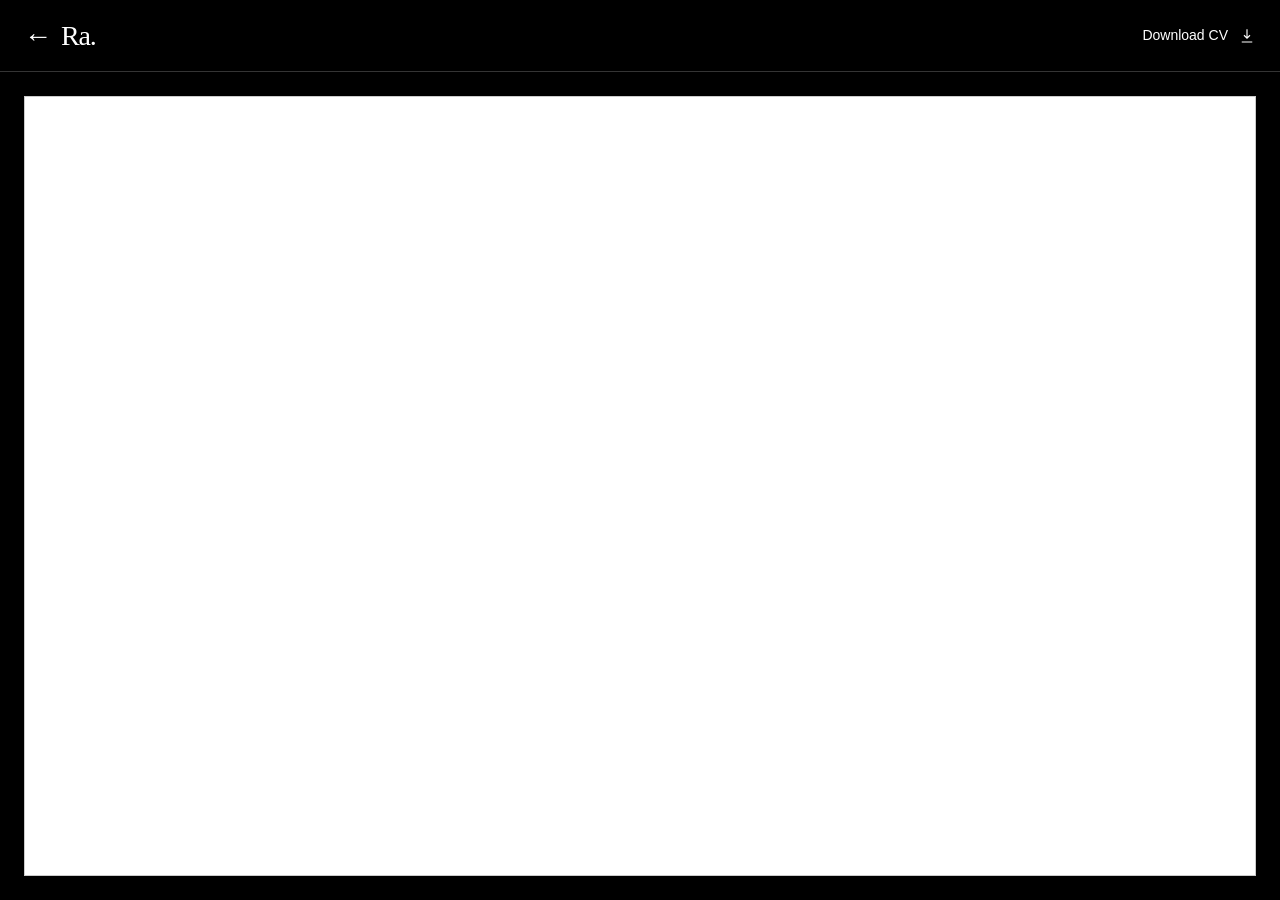
==== cv/index.html @ 6eebbfe0 "Add inverted web CV viewer" ====
<!doctype html>
<html lang="en">
<head>
  <meta charset="utf-8"><meta name="viewport" content="width=device-width, initial-scale=1">
  <meta name="color-scheme" content="dark"><meta name="theme-color" content="#000000">
  <title>CV — Rabia Saleemi</title>
  <meta name="description" content="Rabia Saleemi's artist CV.">
  <meta property="og:title" content="CV — Rabia Saleemi"><meta property="og:description" content="Rabia Saleemi's artist CV."><meta property="og:type" content="website"><meta property="og:url" content="https://creations-of-ra.com/cv/">
  <link rel="canonical" href="https://creations-of-ra.com/cv/"><link rel="icon" href="data:,">
  <link rel="stylesheet" href="/styles.css?v=cv1">
</head>
<body class="cv-page">
  <header class="cv-toolbar">
    <a class="cv-back" href="/" aria-label="Back to Ra home"><span aria-hidden="true">←</span> Ra.</a>
    <a class="cv-download" href="/assets/rabia-saleemi-artist-cv-2026.pdf" download="Rabia_Saleemi_Artist_CV_2026.pdf">
      <span>Download CV</span>
      <svg viewBox="0 0 24 24" fill="none" stroke="currentColor" stroke-width="1.5" aria-hidden="true"><path d="M12 3v12m-4-4 4 4 4-4M5 20h14"/></svg>
    </a>
  </header>
  <main class="cv-viewer">
    <iframe class="cv-frame" src="/assets/rabia-saleemi-artist-cv-2026.pdf#toolbar=0&amp;navpanes=0&amp;view=FitH" title="Rabia Saleemi artist CV">
      <p><a href="/assets/rabia-saleemi-artist-cv-2026.pdf">Open the CV PDF</a>.</p>
    </iframe>
  </main>
</body>
</html>
---- styles.css ----
:root{color-scheme:dark;--paper:#000;--ink:#fff;--muted:#b8b8b8;--line:#343434;--serif:Georgia,"Times New Roman",serif;--sans:Arial,Helvetica,sans-serif}
*{box-sizing:border-box}html{scroll-behavior:smooth;scroll-padding-top:2rem}body{margin:0;background:var(--paper);color:var(--ink);font:16px/1.6 var(--sans);-webkit-font-smoothing:antialiased}a{color:inherit;text-underline-offset:.25em}a:hover{text-decoration-thickness:2px}a:focus-visible,button:focus-visible,input:focus-visible,select:focus-visible{outline:2px solid #fff;outline-offset:4px}::selection{color:#000;background:#fff}button,input,select{font:inherit}button,a.button{cursor:pointer}button:disabled{cursor:default;opacity:.4}button,.button{border:1px solid #777;background:#000;color:#fff;min-height:48px;padding:.6rem 1rem;border-radius:0}.button{display:inline-flex;align-items:center;justify-content:center;gap:.75rem;text-decoration:none}.button:hover,button:hover:not(:disabled){background:#fff;color:#000}h1,h2,h3,p{margin-top:0}[hidden]{display:none!important}.site-shell{width:min(calc(100% - 6rem),1160px);margin-inline:auto}.site-header{height:100px;display:flex;justify-content:space-between;align-items:center;border-bottom:1px solid var(--line);gap:1rem}.wordmark{font:40px/1 var(--serif);text-decoration:none;letter-spacing:-3px}nav{display:flex;gap:2rem;font-size:13px}nav a{display:inline-flex;align-items:center;min-height:44px;text-decoration:none}.eyebrow{font:11px/1.5 var(--sans);letter-spacing:.12em;text-transform:uppercase;color:var(--muted);margin:0 0 1.6rem}.hero{display:grid;grid-template-columns:minmax(0,7fr) minmax(0,4fr);gap:5%;padding:68px 0 76px;align-items:end}.hero-title{min-width:0}.title-box{height:300px;font:100px/.98 var(--serif);font-weight:400;letter-spacing:-.04em;margin:0}.hero-side{min-width:0;padding-bottom:9px}.identity-box{height:100px;font:28px/1.2 var(--serif)}.identity-caption{font-size:12px;color:var(--muted);margin:1rem 0 2rem}.instagram{width:100%;max-width:300px;height:54px;justify-content:space-between}.instagram svg{width:19px;height:19px;flex:none}.button-text{height:24px;flex:1;min-width:0;font-size:14px}[data-fit]{display:block;position:relative;min-width:0;overflow:hidden}[data-fit]>span{display:block;width:100%;white-space:pre-wrap;overflow-wrap:break-word;font:inherit;letter-spacing:inherit}[data-fit-single]>span{white-space:pre}.section-grid{display:grid;grid-template-columns:minmax(0,2fr) minmax(0,9fr);gap:5%;padding:54px 0;border-top:1px solid var(--line)}.section-grid>h2{padding-top:6px}.bio-box{height:265px;font:26px/1.45 var(--serif);margin-bottom:30px}.facts{display:grid;gap:7px;color:var(--muted);font-size:12px}.facts p{margin:0}.presentation-link{display:block;text-decoration:none;border-bottom:1px solid var(--line);padding:0 0 28px;min-width:0}.presentation-link>.eyebrow{display:block;margin-bottom:12px}.project-title{height:100px;font:52px/1.05 var(--serif);letter-spacing:-.035em}.project-bottom{display:flex;justify-content:space-between;gap:1.5rem;color:var(--muted);font-size:12px;margin-top:16px}.presentation-link:hover .project-title{text-decoration:underline;text-decoration-thickness:1px;text-underline-offset:.15em}.journal-note{display:flex;justify-content:space-between;padding:25px 0 45px;border-top:1px solid var(--line);font-size:13px}.journal-note .eyebrow{margin:0}.site-footer{display:flex;justify-content:space-between;align-items:center;height:80px;border-top:1px solid var(--line);font-size:11px;color:var(--muted)}.site-footer a{text-decoration:none}.listing{padding:65px 0 90px}.listing-title{height:125px;font:74px/1 var(--serif);margin:0 0 60px;letter-spacing:-.04em}.listing .presentation-link{max-width:850px}.listing-note{color:var(--muted);font-size:13px;max-width:58ch;margin-top:2rem}.post{max-width:680px;margin:0 auto;padding:60px 0 80px}.back-link{display:inline-block;margin-bottom:45px;color:var(--muted);font-size:12px;text-decoration:none}.post h1{font:60px/1.1 var(--serif);letter-spacing:-.04em}.post-meta{font-size:12px;color:var(--muted)}.prose{font:20px/1.85 var(--serif)}.post-signoff{font-family:var(--serif);font-style:italic;color:var(--muted)}.text-link{font-size:14px}.skip-link{position:absolute;top:-100px;left:16px;padding:12px;background:#fff;color:#000;z-index:100}.skip-link:focus{top:16px}.noscript-note{max-width:60ch;margin:2rem auto;color:var(--muted);padding:0 20px}
@media(max-width:700px){.site-shell{width:calc(100% - 40px)}.site-header{height:80px}.wordmark{font-size:34px}nav{gap:20px;font-size:12px}.hero{grid-template-columns:minmax(0,1fr);gap:36px;padding:46px 0}.title-box{height:225px;font-size:72px}.hero-side{display:grid;grid-template-columns:1fr;gap:0}.identity-box{height:70px;max-width:350px;font-size:25px}.identity-caption{margin:8px 0 20px}.instagram{max-width:320px}.section-grid{grid-template-columns:minmax(0,1fr);gap:12px;padding:35px 0}.section-grid>h2{padding-top:0;margin-bottom:15px}.bio-box{height:300px;font-size:22px;margin-bottom:24px}.project-title{height:102px;font-size:43px}.project-bottom{font-size:11px;gap:10px;flex-direction:column}.listing-title{height:100px;font-size:51px;margin-bottom:40px}.listing{padding-top:42px}.post h1{font-size:46px}.prose{font-size:19px}}
@media(prefers-reduced-motion:reduce){html{scroll-behavior:auto}}

/* Homepage: one name, four links. Existing journal styling is retained. */
.links-home{min-height:100vh;min-height:100dvh;display:grid;place-items:center;padding:40px 24px}
.link-hub{width:min(100%,420px)}
.link-hub h1{font:400 96px/1.05 var(--serif);letter-spacing:-.04em;margin:0 0 48px}
.profile-links{display:flex;flex-direction:column;gap:12px}
.profile-links a{display:flex;align-items:center;gap:16px;min-height:68px;padding:16px 20px;border:1px solid #484848;text-decoration:none;font-size:16px}
.profile-links a:hover{border-color:#fff;background:#101010}
.profile-links svg{width:22px;height:22px;flex:none}
.profile-links .link-arrow{margin-left:auto;font-size:18px}
@media(max-width:420px){.link-hub h1{font-size:80px;margin-bottom:36px}.profile-links a{min-height:64px}}

/* CV: the hosted PDF stays white; only this embedded view is inverted. */
.cv-page{width:100%;max-width:100vw;height:100vh;height:100dvh;display:grid;grid-template-columns:minmax(0,1fr);grid-template-rows:72px minmax(0,1fr);overflow:hidden;background:#000}
.cv-toolbar{position:relative;width:100vw;max-width:100vw;min-width:0;display:flex;align-items:center;padding:0 24px;border-bottom:1px solid var(--line);font-size:14px}
.cv-toolbar a{display:inline-flex;align-items:center;gap:10px;min-height:48px;text-decoration:none}
.cv-toolbar a:hover{text-decoration:underline}
.cv-toolbar svg{width:18px;height:18px;flex:none}
.cv-back{font:28px/1 var(--serif);letter-spacing:-.04em}
.cv-download{position:absolute;right:24px;font-family:var(--sans)}
.cv-viewer{min-width:0;min-height:0;padding:24px;background:#000}
.cv-frame{display:block;width:100%;min-width:0;height:100%;border:1px solid var(--line);background:#000;filter:invert(1) hue-rotate(180deg)}
@media(max-width:600px){.cv-page{grid-template-rows:64px minmax(0,1fr)}.cv-toolbar{padding:0 16px}.cv-download{right:16px}.cv-viewer{padding:0}.cv-frame{border:0}}
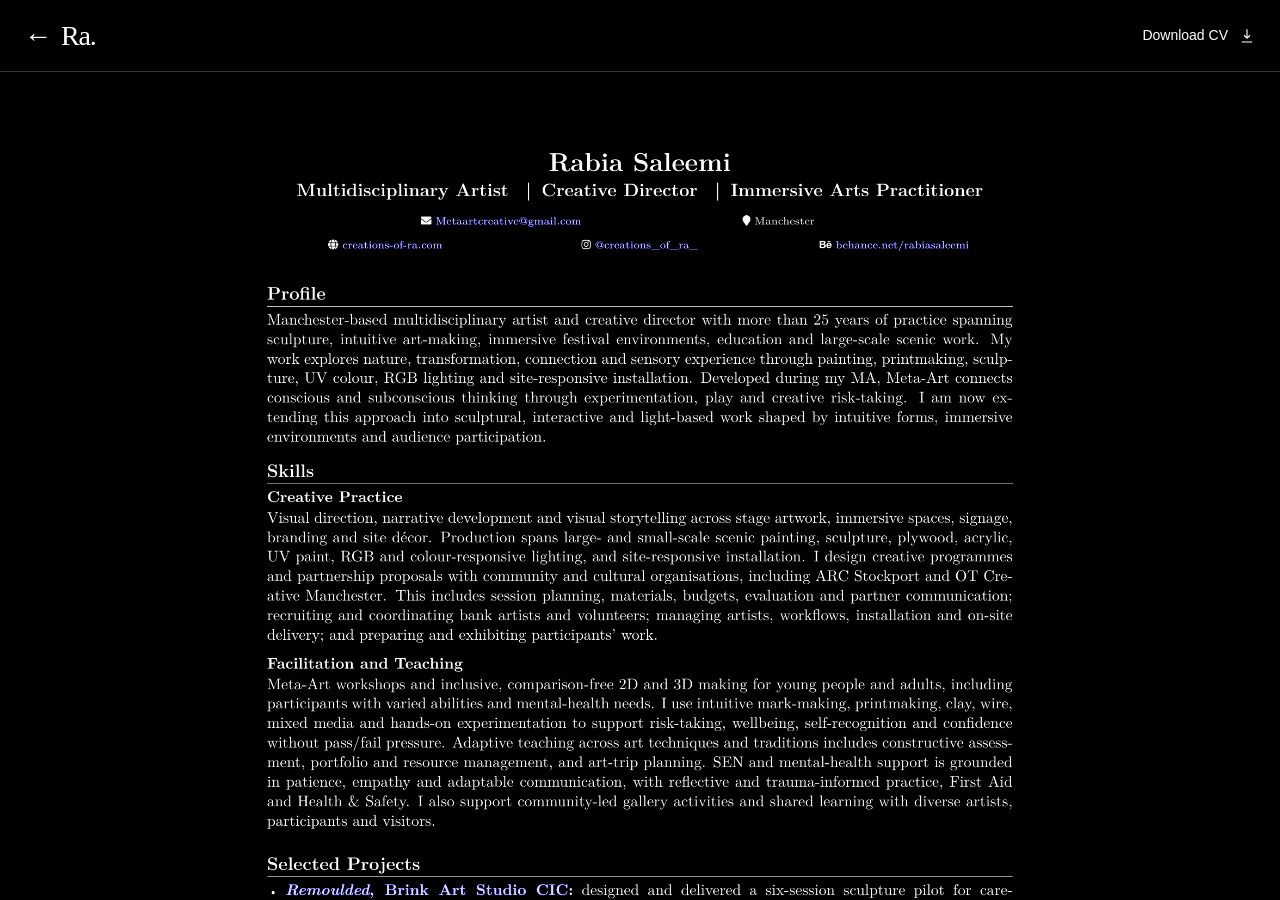
==== commit 1eff70a7: "Render CV reliably across browsers" ====
--- a/cv/index.html
+++ b/cv/index.html
@@ -17,10 +17,11 @@
       <svg viewBox="0 0 24 24" fill="none" stroke="currentColor" stroke-width="1.5" aria-hidden="true"><path d="M12 3v12m-4-4 4 4 4-4M5 20h14"/></svg>
     </a>
   </header>
-  <main class="cv-viewer">
-    <iframe class="cv-frame" src="/assets/rabia-saleemi-artist-cv-2026.pdf#toolbar=0&amp;navpanes=0&amp;view=FitH" title="Rabia Saleemi artist CV">
-      <p><a href="/assets/rabia-saleemi-artist-cv-2026.pdf">Open the CV PDF</a>.</p>
-    </iframe>
+  <main class="cv-viewer" aria-label="Rabia Saleemi artist CV">
+    <div class="cv-pages">
+      <img class="cv-page-image" src="/assets/cv/page-1.png" alt="Rabia Saleemi artist CV, page 1 of 2" width="1654" height="2339">
+      <img class="cv-page-image" src="/assets/cv/page-2.png" alt="Rabia Saleemi artist CV, page 2 of 2" width="1654" height="2339" loading="lazy">
+    </div>
   </main>
 </body>
 </html>
--- a/styles.css
+++ b/styles.css
@@ -22,6 +22,8 @@
 .cv-toolbar svg{width:18px;height:18px;flex:none}
 .cv-back{font:28px/1 var(--serif);letter-spacing:-.04em}
 .cv-download{position:absolute;right:24px;font-family:var(--sans)}
-.cv-viewer{min-width:0;min-height:0;padding:24px;background:#000}
-.cv-frame{display:block;width:100%;min-width:0;height:100%;border:1px solid var(--line);background:#000;filter:invert(1) hue-rotate(180deg)}
-@media(max-width:600px){.cv-page{grid-template-rows:64px minmax(0,1fr)}.cv-toolbar{padding:0 16px}.cv-download{right:16px}.cv-viewer{padding:0}.cv-frame{border:0}}
+.cv-viewer{min-width:0;min-height:0;overflow:auto;padding:24px;background:#000}
+.cv-pages{width:min(100%,900px);margin:0 auto}
+.cv-page-image{display:block;width:100%;height:auto;margin:0 0 24px;filter:invert(1) hue-rotate(180deg)}
+.cv-page-image:last-child{margin-bottom:0}
+@media(max-width:600px){.cv-page{grid-template-rows:64px minmax(0,1fr)}.cv-toolbar{padding:0 16px}.cv-download{right:16px}.cv-viewer{padding:0}.cv-page-image{margin-bottom:12px}}
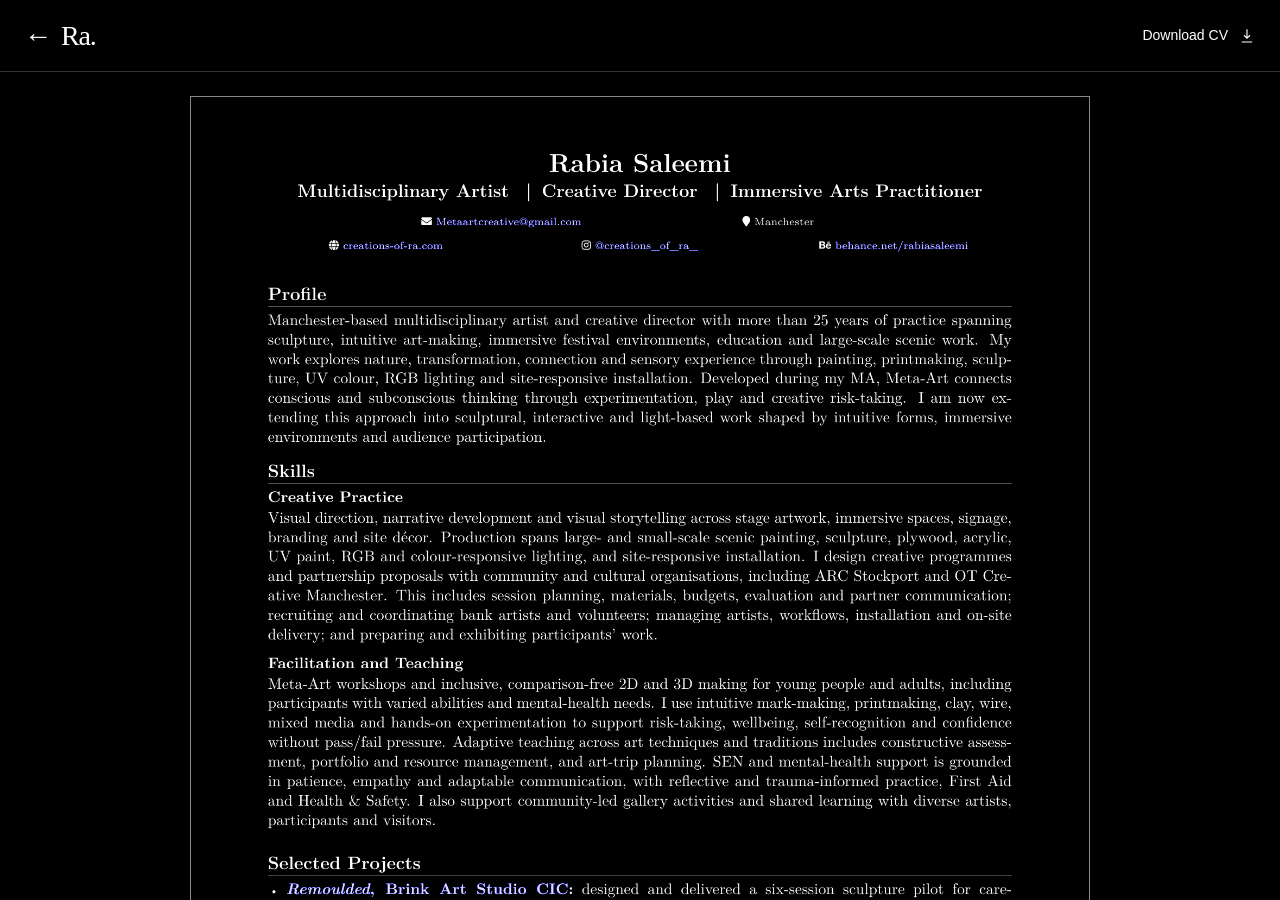
==== commit cddde923: "Outline the online CV pages" ====
--- a/cv/index.html
+++ b/cv/index.html
@@ -7,7 +7,7 @@
   <meta name="description" content="Rabia Saleemi's artist CV.">
   <meta property="og:title" content="CV — Rabia Saleemi"><meta property="og:description" content="Rabia Saleemi's artist CV."><meta property="og:type" content="website"><meta property="og:url" content="https://creations-of-ra.com/cv/">
   <link rel="canonical" href="https://creations-of-ra.com/cv/"><link rel="icon" href="data:,">
-  <link rel="stylesheet" href="/styles.css?v=cv1">
+  <link rel="stylesheet" href="/styles.css?v=cv3">
 </head>
 <body class="cv-page">
   <header class="cv-toolbar">
--- a/styles.css
+++ b/styles.css
@@ -24,6 +24,6 @@
 .cv-download{position:absolute;right:24px;font-family:var(--sans)}
 .cv-viewer{min-width:0;min-height:0;overflow:auto;padding:24px;background:#000}
 .cv-pages{width:min(100%,900px);margin:0 auto}
-.cv-page-image{display:block;width:100%;height:auto;margin:0 0 24px;filter:invert(1) hue-rotate(180deg)}
+.cv-page-image{display:block;width:100%;height:auto;margin:0 0 24px;border:1px solid #777;filter:invert(1) hue-rotate(180deg)}
 .cv-page-image:last-child{margin-bottom:0}
 @media(max-width:600px){.cv-page{grid-template-rows:64px minmax(0,1fr)}.cv-toolbar{padding:0 16px}.cv-download{right:16px}.cv-viewer{padding:0}.cv-page-image{margin-bottom:12px}}
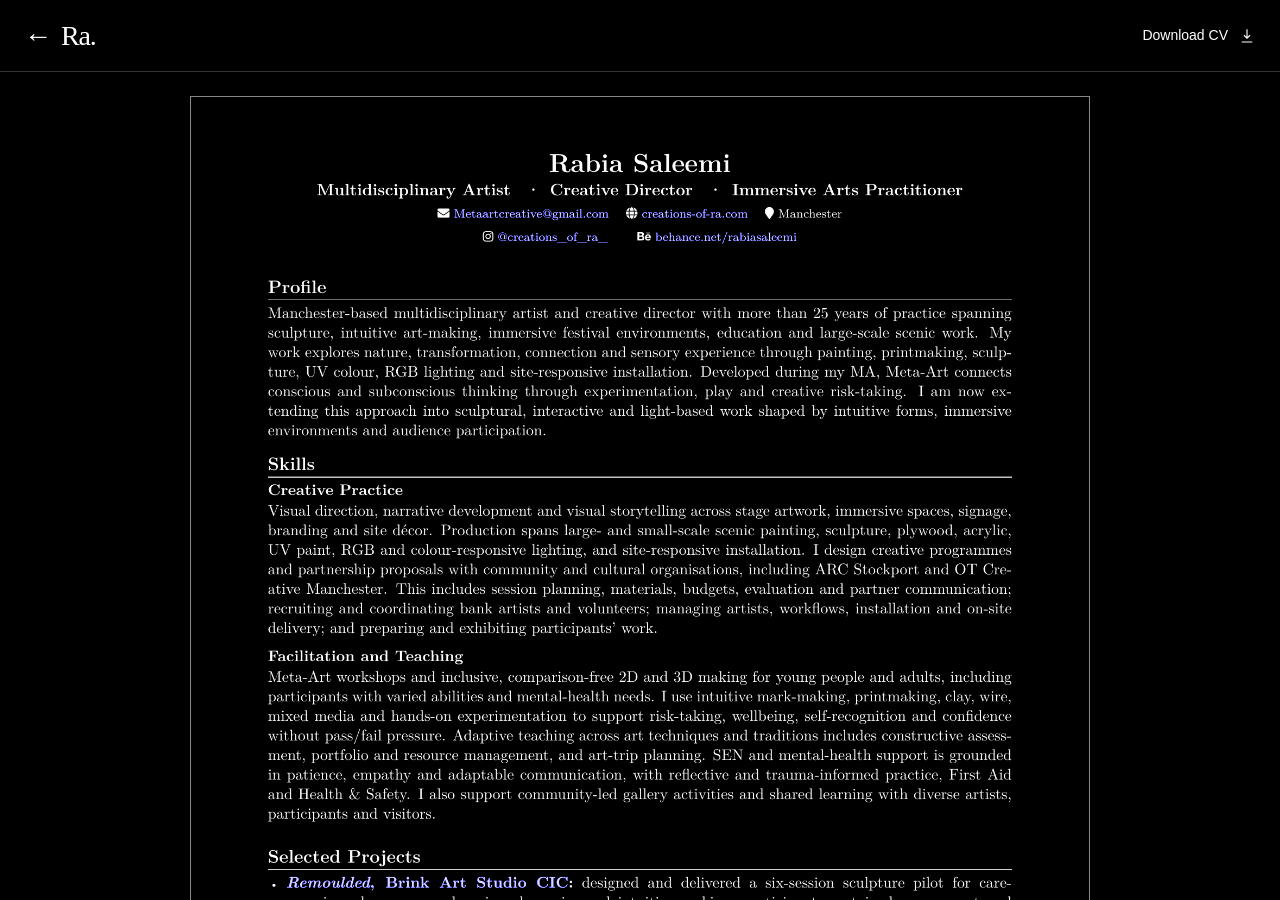
==== commit 690b3e66: "Refresh CV header on the website" ====
--- a/cv/index.html
+++ b/cv/index.html
@@ -12,15 +12,15 @@
 <body class="cv-page">
   <header class="cv-toolbar">
     <a class="cv-back" href="/" aria-label="Back to Ra home"><span aria-hidden="true">←</span> Ra.</a>
-    <a class="cv-download" href="/assets/rabia-saleemi-artist-cv-2026.pdf" download="Rabia_Saleemi_Artist_CV_2026.pdf">
+    <a class="cv-download" href="/assets/rabia-saleemi-artist-cv-2026.pdf?v=header2" download="Rabia_Saleemi_Artist_CV_2026.pdf">
       <span>Download CV</span>
       <svg viewBox="0 0 24 24" fill="none" stroke="currentColor" stroke-width="1.5" aria-hidden="true"><path d="M12 3v12m-4-4 4 4 4-4M5 20h14"/></svg>
     </a>
   </header>
   <main class="cv-viewer" aria-label="Rabia Saleemi artist CV">
     <div class="cv-pages">
-      <img class="cv-page-image" src="/assets/cv/page-1.png" alt="Rabia Saleemi artist CV, page 1 of 2" width="1654" height="2339">
-      <img class="cv-page-image" src="/assets/cv/page-2.png" alt="Rabia Saleemi artist CV, page 2 of 2" width="1654" height="2339" loading="lazy">
+      <img class="cv-page-image" src="/assets/cv/page-1.png?v=header2" alt="Rabia Saleemi artist CV, page 1 of 2" width="1654" height="2339">
+      <img class="cv-page-image" src="/assets/cv/page-2.png?v=header2" alt="Rabia Saleemi artist CV, page 2 of 2" width="1654" height="2339" loading="lazy">
     </div>
   </main>
 </body>
